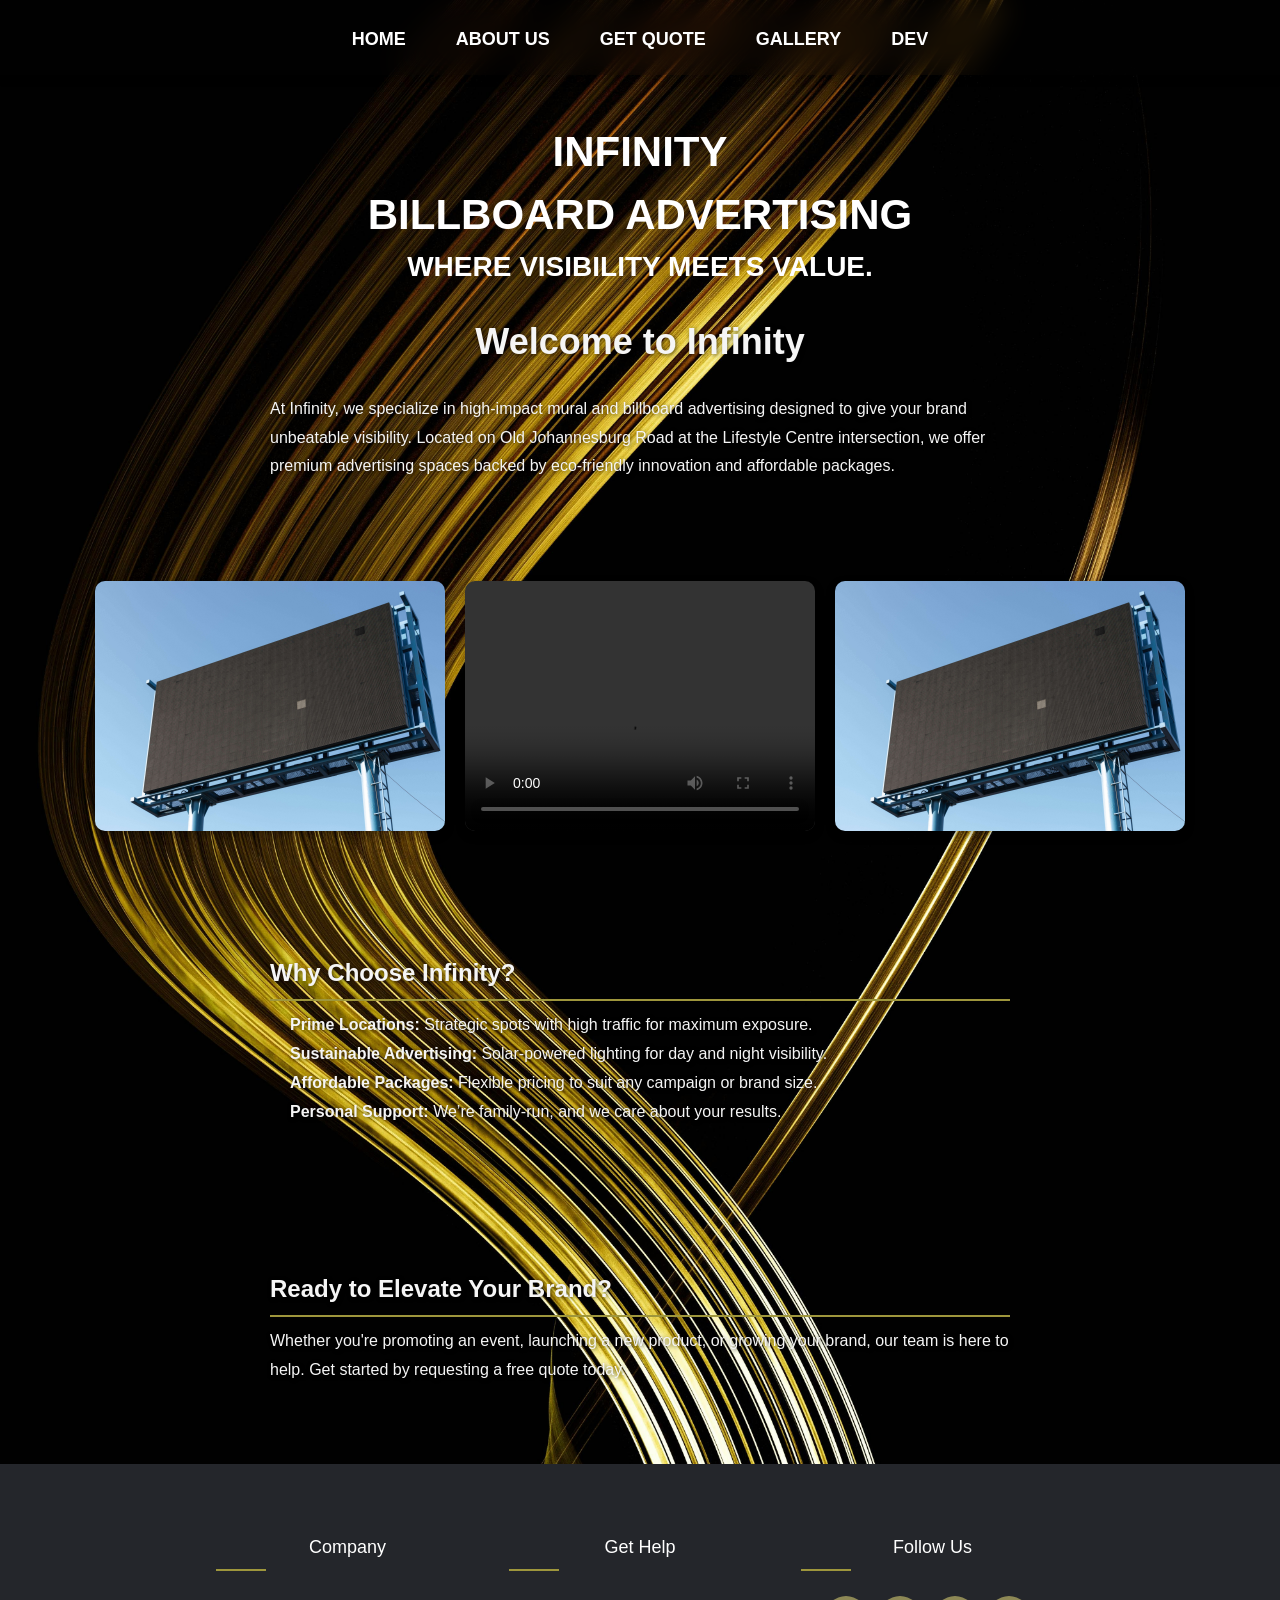
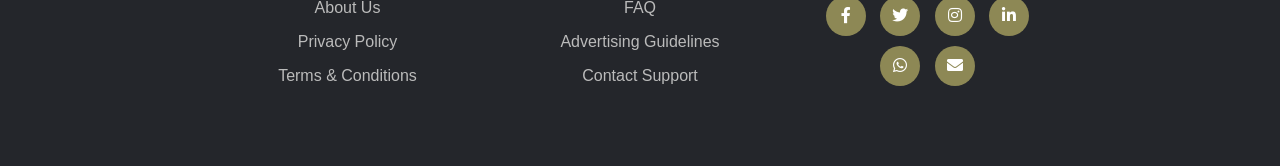
==== index.html @ a88bb67d "Initial commit" ====
<!DOCTYPE html>
<html lang="en">
  <head>
    <meta charset="UTF-8" />
    <meta name="viewport" content="width=device-width, initial-scale=1.0" />
    <title>Infinity Billboard Advertising</title>
    <link rel="stylesheet" href="styles.css" />
    <link
      rel="stylesheet"
      type="text/css"
      href="https://cdnjs.cloudflare.com/ajax/libs/font-awesome/5.15.1/css/all.min.css"
    />
  </head>
  <body>
    <header>
      <nav class="head">
        <ul>
          <li>
            <a href="index.html" class="btn2"><span>Home</span></a>
          </li>
          <li>
            <a href="aboutUs.html" class="btn2"><span>About Us</span></a>
          </li>
          <li>
            <a href="getquote.html" class="btn2"><span>Get Quote</span></a>
          </li>
          <li>
            <a href="gallery.html" class="btn2"><span>Gallery</span></a>
          </li>
          <li>
            <a href="testPage.html" class="btn2"><span>Dev</span></a>
          </li>
        </ul>
      </nav>
    </header>

    <!-- Hero Banner -->
    <section class="hero">
      <div class="billboard">
        <h1>INFINITY</h1>
        <h2>BILLBOARD ADVERTISING</h2>
        <p>Where Visibility Meets Value.</p>
      </div>
    </section>

    <!-- Welcome Section -->
    <section class="privacy">
      <h1>Welcome to Infinity</h1>
      <p>
        At Infinity, we specialize in high-impact mural and billboard
        advertising designed to give your brand unbeatable visibility. Located
        on Old Johannesburg Road at the Lifestyle Centre intersection, we offer
        premium advertising spaces backed by eco-friendly innovation and
        affordable packages.
      </p>
    </section>

    <section>
      <div class="scroll-containerIndx">
        <img src="images/test2.jpg" alt="Billboard Ad 1" />

        <video controls>
          <source
            src="images/AstronautFloatingInSpace4K.mp4"
            type="video/mp4"
          />
          Your browser does not support the video tag.
        </video>

        <img src="images/test2.jpg" alt="Billboard Ad 3" />
      </div>
    </section>

    <!-- Why Choose Us -->
    <section class="privacy">
      <h2>Why Choose Infinity?</h2>
      <ul>
        <li>
          <strong>Prime Locations:</strong> Strategic spots with high traffic
          for maximum exposure.
        </li>
        <li>
          <strong>Sustainable Advertising:</strong> Solar-powered lighting for
          day and night visibility.
        </li>
        <li>
          <strong>Affordable Packages:</strong> Flexible pricing to suit any
          campaign or brand size.
        </li>
        <li>
          <strong>Personal Support:</strong> We’re family-run, and we care about
          your results.
        </li>
      </ul>
    </section>

    <!-- Call to Action -->
    <section class="privacy">
      <h2>Ready to Elevate Your Brand?</h2>
      <p>
        Whether you're promoting an event, launching a new product, or growing
        your brand, our team is here to help. Get started by requesting a free
        quote today.
      </p>
    </section>

    <!-- Footer -->
    <footer class="footer">
      <div class="container">
        <div class="row">
          <div class="footer-col">
            <h4>company</h4>
            <ul>
              <li><a href="aboutUs.html">About us</a></li>
              <li><a href="privacy.html">Privacy policy</a></li>
              <li><a href="termsConditions.html">Terms & Conditions</a></li>
            </ul>
          </div>
          <div class="footer-col">
            <h4>get help</h4>
            <ul>
              <li><a href="faq.html">FAQ</a></li>
              <li>
                <a href="advertisingGuideline.html">Advertising Guidelines</a>
              </li>
              <li><a href="contact.html">Contact Support</a></li>
            </ul>
          </div>
          <div class="footer-col">
            <h4>follow us</h4>
            <div class="social-links">
              <a href="https://www.facebook.com/infinityads" target="_blank"
                ><i class="fab fa-facebook-f"></i
              ></a>
              <a href="https://twitter.com/infinityads" target="_blank"
                ><i class="fab fa-twitter"></i
              ></a>
              <a href="https://www.instagram.com/infinityads" target="_blank"
                ><i class="fab fa-instagram"></i
              ></a>
              <a
                href="https://www.linkedin.com/company/infinityads"
                target="_blank"
                ><i class="fab fa-linkedin-in"></i
              ></a>
              <a
                href="https://wa.me/27821234567?text=Hello%20Infinity%2C%20I%27m%20interested%20in%20advertising!"
                target="_blank"
                ><i class="fab fa-whatsapp"></i
              ></a>
              <a href="mailto:info@infinityads.co.za" target="_blank"
                ><i class="fas fa-envelope"></i
              ></a>
            </div>
          </div>
        </div>
      </div>
    </footer>
    <script src="script.js"></script>
  </body>
</html>
---- styles.css ----
body {
    margin: 0;
    font-family: 'Poppins', sans-serif;
    text-align: center;
    background: url('images/up-modern-31cV4oY0YFA-unsplash.jpg') no-repeat center center/cover;
}

nav {
    background-color: #0a0a23;
    padding: 15px 0;
}
nav ul {
    list-style: none;
    padding: 0;
    margin: 0;
    display: flex;
    justify-content: center;
    gap: 30px;
}
nav ul li {
    display: inline;
    
}

nav ul li a {
    text-decoration: none;
    color: white;
    font-size: 18px;
    padding: 10px;
    
}

nav ul li a {
    position: relative;
    transition: all 0.3s ease;
}

nav ul li a::after {
    content: '';
    position: absolute;
    width: 0%;
    height: 2px;
    bottom: 0;
    left: 0;
    background-color: #9e963c;
    transition: 0.3s;
}

nav ul li a:hover::after {
    width: 100%;
}


.head {
    position: fixed; /* Makes it stay at the top */
    top: 0;
    width: 100%;
    z-index: 1000;
    /* background: url('billboard-image.jpg') no-repeat center center/cover;*/
    backdrop-filter: blur(15px);
    background-color: rgba(86, 86, 25, 0); /* Optional: adds tint over blur */
    height: 75px;
    display: flex;
    align-items: flex-start;
    justify-content: center;
    color: white;
    text-transform: uppercase;
    font-size: 28px;
    font-weight: bold;

    box-shadow: 0 4px 8px rgba(0, 0, 0, 0.2); /* Optional: subtle shadow for depth */
  }


.hero {
  margin-top: 120px; /* Moves hero section below the fixed header */
    background: url('billboard-image.jpg') no-repeat center center/cover;
    height: 120px;
    display: flex;
    align-items: flex-start;
    /*align-items: center;*/
    justify-content: center;
    color: white;
    text-transform: uppercase;
    font-size: 28px;
    font-weight: bold; 
}








.aboutUs{
    
    font-size: 15px;
    color: #f5f5f5;
    text-shadow: 1px 1px 4px rgba(0, 0, 0, 0.6);
    padding: 28px;
    
}




div.scroll-container {
    overflow: auto;
    white-space: nowrap;
    padding: 15px;
  }
  
* { margin: 0; padding: 0; box-sizing: border-box; }


.scroll-container img { 
    width: 100%; 
    max-width: 500px; 
    height: auto;
    border-radius: 3px;
}



/*===================Input====================*/
.input {
    margin-top: 1rem;
    border-radius: 6px;
    outline: 2px solid #e1f5ff;
    border: 0;
    font-family: "Montserrat", sans-serif;
    background-color: #e8ffed;
    outline-offset: 1px;
    padding: 10px 12.5px;
    transition: all 0.2s ease;
    width: 190px;
    height: 35px;
  }
  
  .input:hover {
    background-color: #fff;
  }
  
  .input:focus {
    outline-offset: -6px;
    background-color: #d6f1ff;
  }
/*===================Input====================*/

/*===================Button====================*/
button {
    display: inline-block;
    border-radius: 4px;
    background-color: #24262b;
    border: none;
    color: #FFFFFF;
    text-align: center;
    font-size: 15px;
    padding: 1px;
    width: 120px;
    height: 35px;
    transition: all 0.5s;
    cursor: pointer;
    margin: 5px;
   }
   
   button span {
    cursor: pointer;
    display: inline-block;
    position: relative;
    transition: 0.5s;
   }
   
   button span:after {
    content: '»';
    position: absolute;
    opacity: 0;
    top: 0;
    right: -15px;
    transition: 0.5s;
   }
   
   button:hover span {
    padding-right: 15px;
   }
   
   button:hover span:after {
    opacity: 1;
    right: 0;
   }
/*===================Button====================*/

/*===================Footer====================*/

@import url('https://fonts.googleapis.com/css2?family=Poppins:wght@300;400;500;600;700&display=swap');
body{
	line-height: 1.5;
	font-family: 'Poppins', sans-serif;
}
*{
	margin:0;
	padding:0;
	box-sizing: border-box;
    justify-content: center;
}
.container{
	max-width: 1170px;
	margin:auto;
}
.row{
	display: flex;
	flex-wrap: wrap;
}
ul{
	list-style: none;
}
.footer{
	background-color: #24262b;
    padding: 70px 0;
}
.footer-col{
   width: 25%;
   padding: 0 15px;
}
.footer-col h4{
	font-size: 18px;
	color: #ffffff;
	text-transform: capitalize;
	margin-bottom: 35px;
	font-weight: 500;
	position: relative;
}
.footer-col h4::before{
	content: '';
	position: absolute;
	left:0;
	bottom: -10px;
	background-color: #9e963c;
	height: 2px;
	box-sizing: border-box;
	width: 50px;
}
.footer-col ul li:not(:last-child){
	margin-bottom: 10px;
}
.footer-col ul li a{
	font-size: 16px;
	text-transform: capitalize;
	color: #ffffff;
	text-decoration: none;
	font-weight: 300;
	color: #bbbbbb;
	display: block;
	transition: all 0.3s ease;
}
.footer-col ul li a:hover{
	color: #ffffff;
	padding-left: 8px;
}
.footer-col .social-links a{
	display: inline-block;
	height: 40px;
	width: 40px;
	/*background-color: rgba(255,255,255,0.2);*/
    background-color: #8d8855;
	margin:0 10px 10px 0;
	text-align: center;
	line-height: 40px;
	border-radius: 50%;
	color: #ffffff;
	transition: all 0.5s ease;
}
.footer-col .social-links a:hover{
	color: #24262b;
	background-color: #ffffff;
}

/*responsive*/
@media(max-width: 767px){
  .footer-col{
    width: 50%;
    margin-bottom: 30px;
}
}
@media(max-width: 574px){
  .footer-col{
    width: 100%;
}
}
/*===================Footer====================*/

/*===================Privacy====================*/

    .privacy p, .privacy ul {
        font-size: 16px;
        margin: 10px 0;
        word-wrap: break-word;
        overflow-wrap: break-word;
    }

    .privacy h1 {
        text-align: center;
        font-size: 36px;
        font-weight: bold;
        color: #f5f5f5;
        text-shadow: 1px 1px 4px rgba(0, 0, 0, 0.6);
        margin-bottom: 20px;
    }
    
    .privacy h2 {
        font-size: 24px;
        font-weight: bold;
        margin-top: 30px;
        color: #f5f5f5;
        text-shadow: 1px 1px 4px rgba(0, 0, 0, 0.6);
       /* border-bottom: 2px solid #06d10696;  Adds a divider for better structure */
        border-bottom: 2px solid #9e963c;
        box-shadow: 0px 4px 6px rgba(0, 0, 0, 0.0);
        padding-bottom: 5px;
    }
    
    .privacy p, .privacy ul {
        font-size: 16px;
        margin: 10px 0;
        word-wrap: break-word;
        overflow-wrap: break-word;
    }

    .privacy ul {
        padding-left: 20px;
    }

    .privacy {
        max-width: 800px;
        margin: 40px auto;
        padding: 30px;
        color: #f5f5f5;
        text-shadow: 1px 1px 4px rgba(0, 0, 0, 0.6);
        border-radius: 8px;
        box-shadow: 0 0 10px rgba(0, 0, 0, 0.0);
        text-align: left; /* Ensure text aligns properly */
        line-height: 1.8;
    }

    @media (max-width: 768px) {
        .privacy {
            width: 95%; /* Makes the container more flexible on small screens */
            padding: 20px;
        }
        .privacy h1 {
            font-size: 28px;
        }
        .privacy h2 {
            font-size: 20px;
        }
        .privacy p, .privacy ul {
            font-size: 14px;
        }
    }
/*===================Privacy====================*/





  .gallery-grid {
    display: grid;
    grid-template-columns: repeat(auto-fill, minmax(250px, 1fr));
    gap: 15px;
    padding: 20px;
  }
  
  .gallery-grid img {
    width: 100%;
    height: auto;
    border-radius: 6px;
    transition: transform 0.3s ease;
  }
  
  .gallery-grid img:hover {
    transform: scale(1.05);
  }
  
  .video-gallery {
    display: grid;
    grid-template-columns: repeat(auto-fit, minmax(300px, 1fr));
    gap: 20px;
    padding: 20px 0;
  }
  
  .video-gallery video {
    width: 100%;
    border-radius: 8px;
  }


/*===================mediaIndx====================*/
  .scroll-containerIndx {
    display: flex;
    overflow-x: auto;
    gap: 20px;
    padding: 20px;
    justify-content: center;
  }
  
  .scroll-containerIndx img,
  .scroll-containerIndx video {
    width: 350px;
    height: 250px;
    object-fit: cover;
    border-radius: 10px;
    box-shadow: 0 4px 10px rgba(0, 0, 0, 0.3);
    flex-shrink: 0;
    transition: transform 0.3s ease;
  }
  
  .scroll-containerIndx img:hover,
  .scroll-containerIndx video:hover {
    transform: scale(1.05);
  }
/*===================mediaIndx====================*/
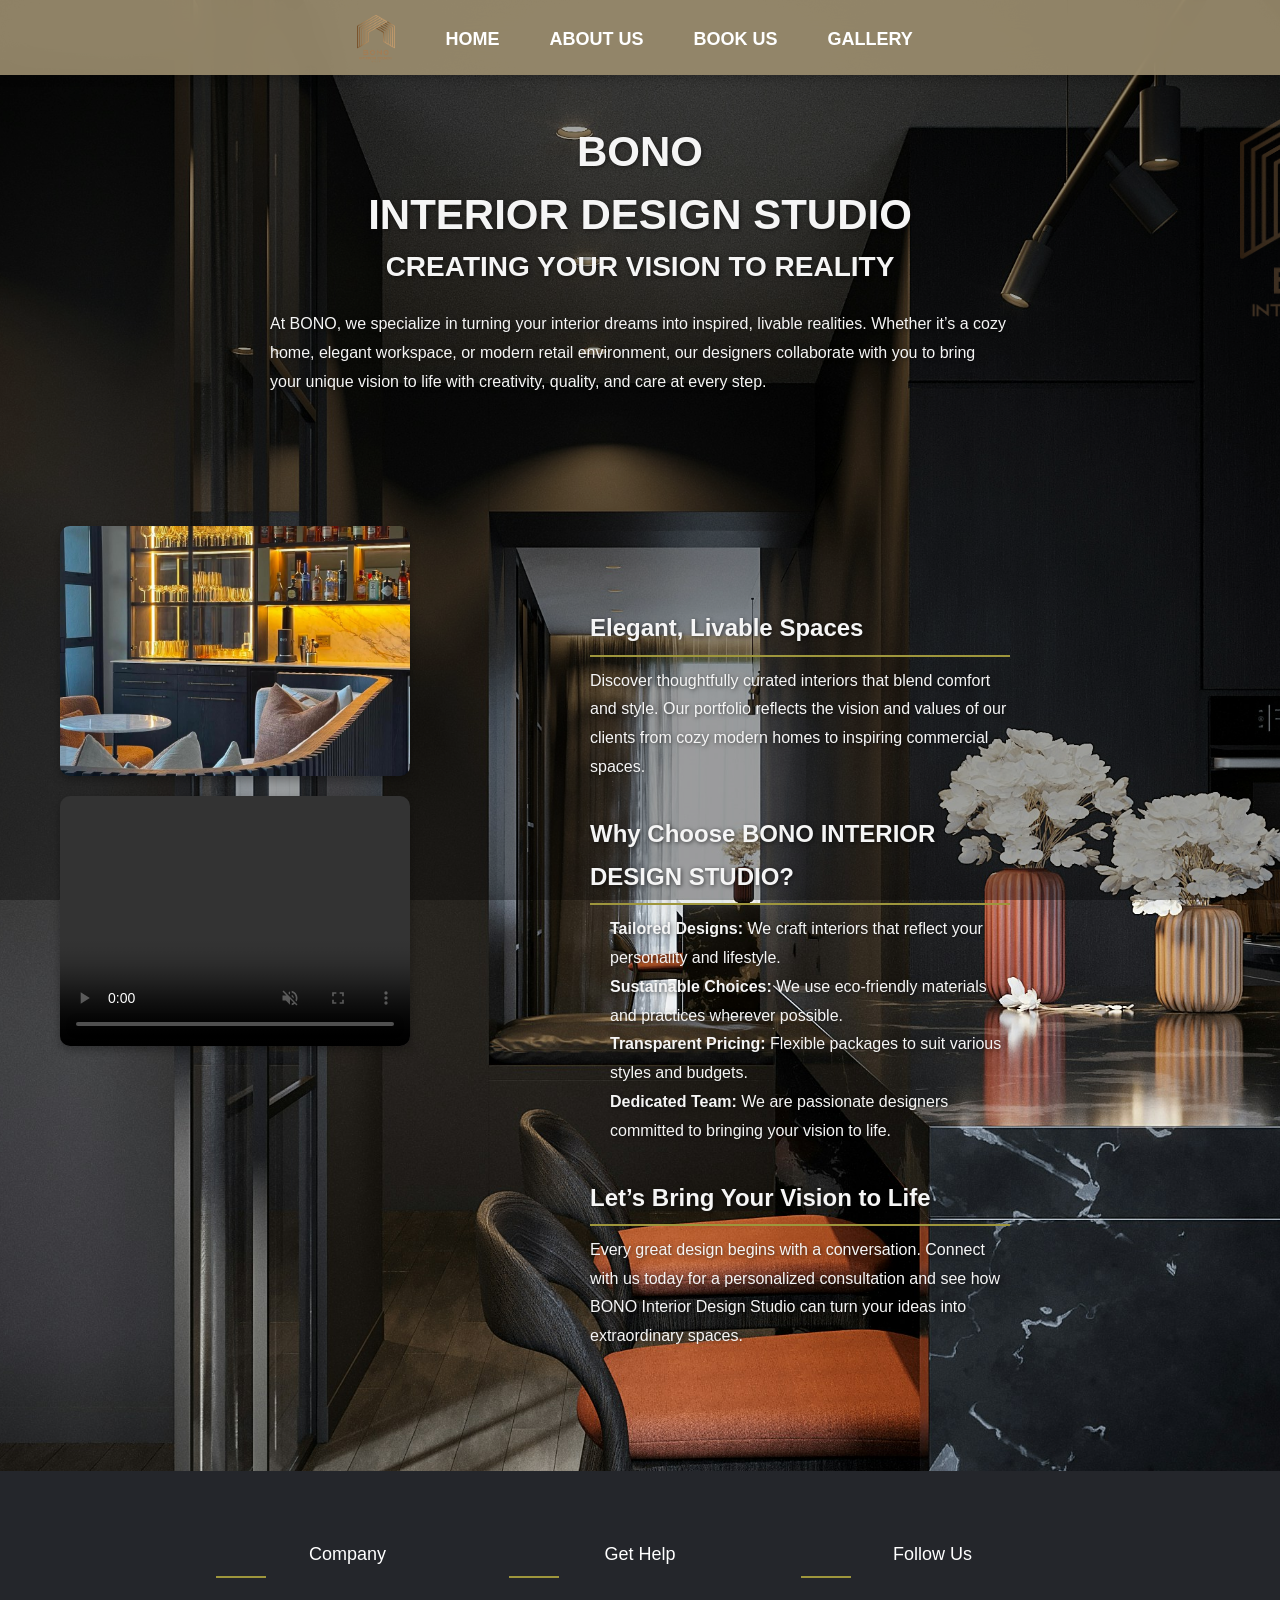
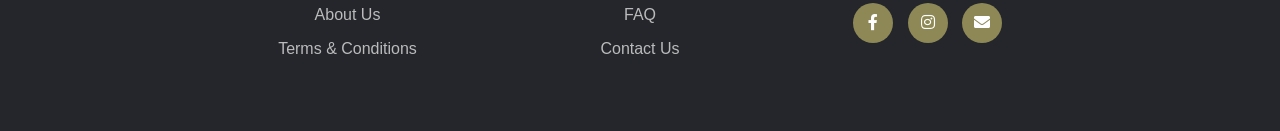
==== commit 36ea4b48: "commit" ====
--- a/index.html
+++ b/index.html
@@ -3,17 +3,25 @@
   <head>
     <meta charset="UTF-8" />
     <meta name="viewport" content="width=device-width, initial-scale=1.0" />
-    <title>Infinity Billboard Advertising</title>
+    <link rel="icon" href="content/bonoLogo.png" type="image/png" />
+    <title>BONO Interior Design Studio</title>
     <link rel="stylesheet" href="styles.css" />
     <link
       rel="stylesheet"
       type="text/css"
       href="https://cdnjs.cloudflare.com/ajax/libs/font-awesome/5.15.1/css/all.min.css"
     />
+    <meta
+      name="description"
+      content="BONO Interior Design Studio – Creating Your Vision to Reality. Expert residential and commercial interior design solutions tailored to your lifestyle."
+    />
   </head>
-  <body>
+  <body class="home">
     <header>
       <nav class="head">
+        <div class="logo-head">
+          <img src="content/bonoLogo.png" alt="Logo" />
+        </div>
         <ul>
           <li>
             <a href="index.html" class="btn2"><span>Home</span></a>
@@ -22,86 +30,95 @@
             <a href="aboutUs.html" class="btn2"><span>About Us</span></a>
           </li>
           <li>
-            <a href="getquote.html" class="btn2"><span>Get Quote</span></a>
+            <a href="getquote.html" class="btn2"><span>Book Us</span></a>
           </li>
           <li>
             <a href="gallery.html" class="btn2"><span>Gallery</span></a>
-          </li>
-          <li>
-            <a href="testPage.html" class="btn2"><span>Dev</span></a>
           </li>
         </ul>
       </nav>
     </header>
 
+    <div class="logo-background">
+      <img src="content/bonoLogo.png" alt="Logo" />
+    </div>
+
     <!-- Hero Banner -->
     <section class="hero">
       <div class="billboard">
-        <h1>INFINITY</h1>
-        <h2>BILLBOARD ADVERTISING</h2>
-        <p>Where Visibility Meets Value.</p>
+        <h1>BONO</h1>
+        <h2>INTERIOR DESIGN STUDIO</h2>
+        <p>Creating Your Vision To Reality</p>
       </div>
     </section>
 
     <!-- Welcome Section -->
-    <section class="privacy">
-      <h1>Welcome to Infinity</h1>
+    <section class="privacyInt">
       <p>
-        At Infinity, we specialize in high-impact mural and billboard
-        advertising designed to give your brand unbeatable visibility. Located
-        on Old Johannesburg Road at the Lifestyle Centre intersection, we offer
-        premium advertising spaces backed by eco-friendly innovation and
-        affordable packages.
+        At BONO, we specialize in turning your interior dreams into inspired,
+        livable realities. Whether it’s a cozy home, elegant workspace, or
+        modern retail environment, our designers collaborate with you to bring
+        your unique vision to life with creativity, quality, and care at every
+        step.
       </p>
     </section>
 
-    <section>
-      <div class="scroll-containerIndx">
-        <img src="images/test2.jpg" alt="Billboard Ad 1" />
+    <section class="two-column-section">
+      <!-- Left Column: Media -->
+      <div class="media-column">
+        <div class="scroll-containerIndx">
+          <img
+            src="content/54e341ef-853e-422f-84c9-7087d04c900f.JPG"
+            alt="Modern Living Room Design"
+          />
+          <video controls muted>
+            <source
+              src="content/757b7510-2585-4fa9-94f5-497e90b555aa.MP4"
+              type="video/mp4"
+            />
+            Your browser does not support the video tag.
+          </video>
+        </div>
+      </div>
 
-        <video controls>
-          <source
-            src="images/AstronautFloatingInSpace4K.mp4"
-            type="video/mp4"
-          />
-          Your browser does not support the video tag.
-        </video>
+      <!-- Right Column: Text -->
+      <div class="text-column">
+        <!-- Why Choose Us -->
+        <section class="privacy">
+          <h2>Elegant, Livable Spaces</h2>
+          <p>
+            Discover thoughtfully curated interiors that blend comfort and
+            style. Our portfolio reflects the vision and values of our clients
+            from cozy modern homes to inspiring commercial spaces.
+          </p>
 
-        <img src="images/test2.jpg" alt="Billboard Ad 3" />
+          <h2>Why Choose BONO INTERIOR DESIGN STUDIO?</h2>
+          <ul>
+            <li>
+              <strong>Tailored Designs:</strong> We craft interiors that reflect
+              your personality and lifestyle.
+            </li>
+            <li>
+              <strong>Sustainable Choices:</strong> We use eco-friendly
+              materials and practices wherever possible.
+            </li>
+            <li>
+              <strong>Transparent Pricing:</strong> Flexible packages to suit
+              various styles and budgets.
+            </li>
+            <li>
+              <strong>Dedicated Team:</strong> We are passionate designers
+              committed to bringing your vision to life.
+            </li>
+          </ul>
+          <h2>Let’s Bring Your Vision to Life</h2>
+          <p>
+            Every great design begins with a conversation. Connect with us today
+            for a personalized consultation and see how BONO Interior Design
+            Studio can turn your ideas into extraordinary spaces.
+          </p>
+        </section>
       </div>
-    </section>
-
-    <!-- Why Choose Us -->
-    <section class="privacy">
-      <h2>Why Choose Infinity?</h2>
-      <ul>
-        <li>
-          <strong>Prime Locations:</strong> Strategic spots with high traffic
-          for maximum exposure.
-        </li>
-        <li>
-          <strong>Sustainable Advertising:</strong> Solar-powered lighting for
-          day and night visibility.
-        </li>
-        <li>
-          <strong>Affordable Packages:</strong> Flexible pricing to suit any
-          campaign or brand size.
-        </li>
-        <li>
-          <strong>Personal Support:</strong> We’re family-run, and we care about
-          your results.
-        </li>
-      </ul>
-    </section>
-
-    <!-- Call to Action -->
-    <section class="privacy">
-      <h2>Ready to Elevate Your Brand?</h2>
-      <p>
-        Whether you're promoting an event, launching a new product, or growing
-        your brand, our team is here to help. Get started by requesting a free
-        quote today.
-      </p>
     </section>
 
     <!-- Footer -->
@@ -112,7 +129,6 @@
             <h4>company</h4>
             <ul>
               <li><a href="aboutUs.html">About us</a></li>
-              <li><a href="privacy.html">Privacy policy</a></li>
               <li><a href="termsConditions.html">Terms & Conditions</a></li>
             </ul>
           </div>
@@ -120,35 +136,21 @@
             <h4>get help</h4>
             <ul>
               <li><a href="faq.html">FAQ</a></li>
-              <li>
-                <a href="advertisingGuideline.html">Advertising Guidelines</a>
-              </li>
-              <li><a href="contact.html">Contact Support</a></li>
+              <li><a href="contact.html">Contact Us</a></li>
             </ul>
           </div>
           <div class="footer-col">
             <h4>follow us</h4>
             <div class="social-links">
-              <a href="https://www.facebook.com/infinityads" target="_blank"
+              <a href="https://www.facebook.com/bonointeriors" target="_blank"
                 ><i class="fab fa-facebook-f"></i
               ></a>
-              <a href="https://twitter.com/infinityads" target="_blank"
-                ><i class="fab fa-twitter"></i
-              ></a>
-              <a href="https://www.instagram.com/infinityads" target="_blank"
+              <a
+                href="https://www.instagram.com/bono_interiors?igsh=dXBlZ2ZobjN4cHU0"
+                target="_blank"
                 ><i class="fab fa-instagram"></i
               ></a>
-              <a
-                href="https://www.linkedin.com/company/infinityads"
-                target="_blank"
-                ><i class="fab fa-linkedin-in"></i
-              ></a>
-              <a
-                href="https://wa.me/27821234567?text=Hello%20Infinity%2C%20I%27m%20interested%20in%20advertising!"
-                target="_blank"
-                ><i class="fab fa-whatsapp"></i
-              ></a>
-              <a href="mailto:info@infinityads.co.za" target="_blank"
+              <a href="mailto:info@bonointeriors.com" target="_blank"
                 ><i class="fas fa-envelope"></i
               ></a>
             </div>
--- a/styles.css
+++ b/styles.css
@@ -1,9 +1,152 @@
 body {
-    margin: 0;
-    font-family: 'Poppins', sans-serif;
-    text-align: center;
-    background: url('images/up-modern-31cV4oY0YFA-unsplash.jpg') no-repeat center center/cover;
-}
+  margin: 0;
+  font-family: 'Playfair Display', serif;
+  text-align: center;
+}
+
+/* Home page */
+body.home {
+  background: url('/images/bilal-mansuri-UWXrQ-l_1Co-unsplash.jpg')
+    no-repeat center center / cover;
+}
+
+/* About Us page */
+body.about {
+  background: url('/images/prydumano-design-vIbxvHj9m9g-unsplash.jpg')
+    no-repeat center center / cover;
+}
+
+/* Book Us page */
+body.book {
+  background: url('/images/bilal-mansuri-HRp9CDapnoM-unsplash.jpg')
+    no-repeat center center / cover;
+}
+
+/* Gallery page */
+body.gallery {
+  background: url('/images/bilal-mansuri-UWXrQ-l_1Co-unsplash.jpg')
+    no-repeat center center / cover;
+}
+
+/* Terms & Conditions */
+  body.termsconditions {
+  background: url('/images/bilal-mansuri-_ddo6AakDo4-unsplash.jpg')
+    no-repeat center center / cover;
+}
+
+/* faq */
+  body.faq {
+  background: url('/images/jean-philippe-delberghe-yo5hCvbFUJI-unsplash.jpg')
+    no-repeat center center / cover;
+}
+
+/* faq */
+  body.contact {
+  background: url('/images/bilal-mansuri-Ps3VqTGfWhU-unsplash.jpg')
+    no-repeat center center / cover;
+}
+
+
+.dev-credit {
+  text-align: right;
+  font-size: 10px;
+  color: #999;
+  padding-right: 0.01px;
+}
+
+
+
+
+body::before {
+  content: "";
+  position: fixed;
+  inset: 0;
+  background: rgba(0, 0, 0, 0.35);
+  z-index: -1;
+}
+
+
+h1, h2, h3 {
+font-family: Calibri, sans-serif;
+}
+
+body, p, li {
+  font-family: 'Lato', sans-serif;
+}
+/*===================Background jump====================*/
+body {
+  min-height: 100vh;
+  background-attachment: fixed;
+}
+
+/*===================header-logo====================*/
+
+.logo-head img {
+  height: 80px;  /* control logo size */
+  width: auto;
+  padding-top: 0px;
+  padding-bottom: 30px;
+  padding-left: 0px;
+  padding-right: 40px;
+}
+
+
+/*===================header-logo====================*/
+
+
+
+.two-column-section {
+  display: flex;
+  gap: 40px;
+  padding: 40px;
+  align-items: flex-start;
+  flex-wrap: wrap;
+}
+
+.media-column {
+  flex: 1;
+  min-width: 300px;
+}
+
+.text-column {
+  flex: 1;
+  min-width: 300px;
+  padding-right: 200px;
+}
+
+.scroll-containerIndx {
+  display: flex;
+  flex-direction: column;
+  gap: 20px;
+}
+
+.scroll-containerIndx img,
+.scroll-containerIndx video {
+  max-width: 100%;
+  height: auto;
+  border-radius: 10px;
+}
+
+
+
+/*===================logo====================*/
+.logo-background {
+
+  position: absolute;
+  top: 85px; /* Adjust as needed */
+  left: 50%;
+  transform: translateX(-50%);
+  z-index: 0;
+  opacity: 0.35; /* optional transparency effect */
+  
+}
+.logo-background img {
+  width: 200px; /* Shrink to desired width */
+  height: auto; /* Maintain aspect ratio */
+    transform: translateX(350%);
+}
+/*===================logo====================*/
+
 
 nav {
     background-color: #0a0a23;
@@ -56,7 +199,6 @@
     top: 0;
     width: 100%;
     z-index: 1000;
-    /* background: url('billboard-image.jpg') no-repeat center center/cover;*/
     backdrop-filter: blur(15px);
     background-color: rgba(86, 86, 25, 0); /* Optional: adds tint over blur */
     height: 75px;
@@ -64,6 +206,7 @@
     align-items: flex-start;
     justify-content: center;
     color: white;
+    background-color: #9e9070e4;
     text-transform: uppercase;
     font-size: 28px;
     font-weight: bold;
@@ -80,16 +223,22 @@
     align-items: flex-start;
     /*align-items: center;*/
     justify-content: center;
-    color: white;
+    /*color: white;*/
+    color: #6a421098;
     text-transform: uppercase;
     font-size: 28px;
     font-weight: bold; 
-}
-
-
-
-
-
+    text-shadow: 1px 1px 4px rgba(9, 6, 6, 0.6);
+    
+}
+
+
+.hero h1,
+.hero h2,
+.hero p,
+.privacyInt p {
+  color: #f5f5f5;
+}
 
 
 
@@ -130,7 +279,7 @@
     outline: 2px solid #e1f5ff;
     border: 0;
     font-family: "Montserrat", sans-serif;
-    background-color: #e8ffed;
+    background-color: #fbfbf9;
     outline-offset: 1px;
     padding: 10px 12.5px;
     transition: all 0.2s ease;
@@ -299,11 +448,51 @@
         overflow-wrap: break-word;
     }
 
+    .privacyInt{
+        max-width: 800px;
+        margin: 40px auto;
+        padding: 30px;
+        color:#6a4210;
+        text-shadow: 1px 1px 4px rgba(0, 0, 0, 0.6);
+        border-radius: 8px;
+        box-shadow: 0 0 10px rgba(0, 0, 0, 0.0);
+        text-align: left; /* Ensure text aligns properly */
+        line-height: 1.8;
+    }
+
+  .prELS{
+    
+      font-size: 16px;
+        margin: 10px 0;
+        word-wrap: break-word;
+        overflow-wrap: break-word;
+        color:#6a4210;
+        text-shadow: 1px 1px 4px rgba(0, 0, 0, 0.6);
+        border-radius: 8px;
+        box-shadow: 0 0 10px rgba(0, 0, 0, 0.0);
+        text-align: left; /* Ensure text aligns properly */
+        line-height: 1.8;
+    }
+
+    .prELSh{
+       max-width: 800px;
+        margin: 40px auto;
+        padding: 30px;
+        color:#6a4210;
+        text-shadow: 1px 1px 4px rgba(0, 0, 0, 0.6);
+        border-radius: 8px;
+        box-shadow: 0 0 10px rgba(0, 0, 0, 0.0);
+        text-align: left; /* Ensure text aligns properly */
+        line-height: 1.8;
+
+    }
+
+
     .privacy h1 {
         text-align: center;
         font-size: 36px;
         font-weight: bold;
-        color: #f5f5f5;
+        color: #6a4210;
         text-shadow: 1px 1px 4px rgba(0, 0, 0, 0.6);
         margin-bottom: 20px;
     }
@@ -335,7 +524,7 @@
         max-width: 800px;
         margin: 40px auto;
         padding: 30px;
-        color: #f5f5f5;
+        color:#f5f5f5;
         text-shadow: 1px 1px 4px rgba(0, 0, 0, 0.6);
         border-radius: 8px;
         box-shadow: 0 0 10px rgba(0, 0, 0, 0.0);
